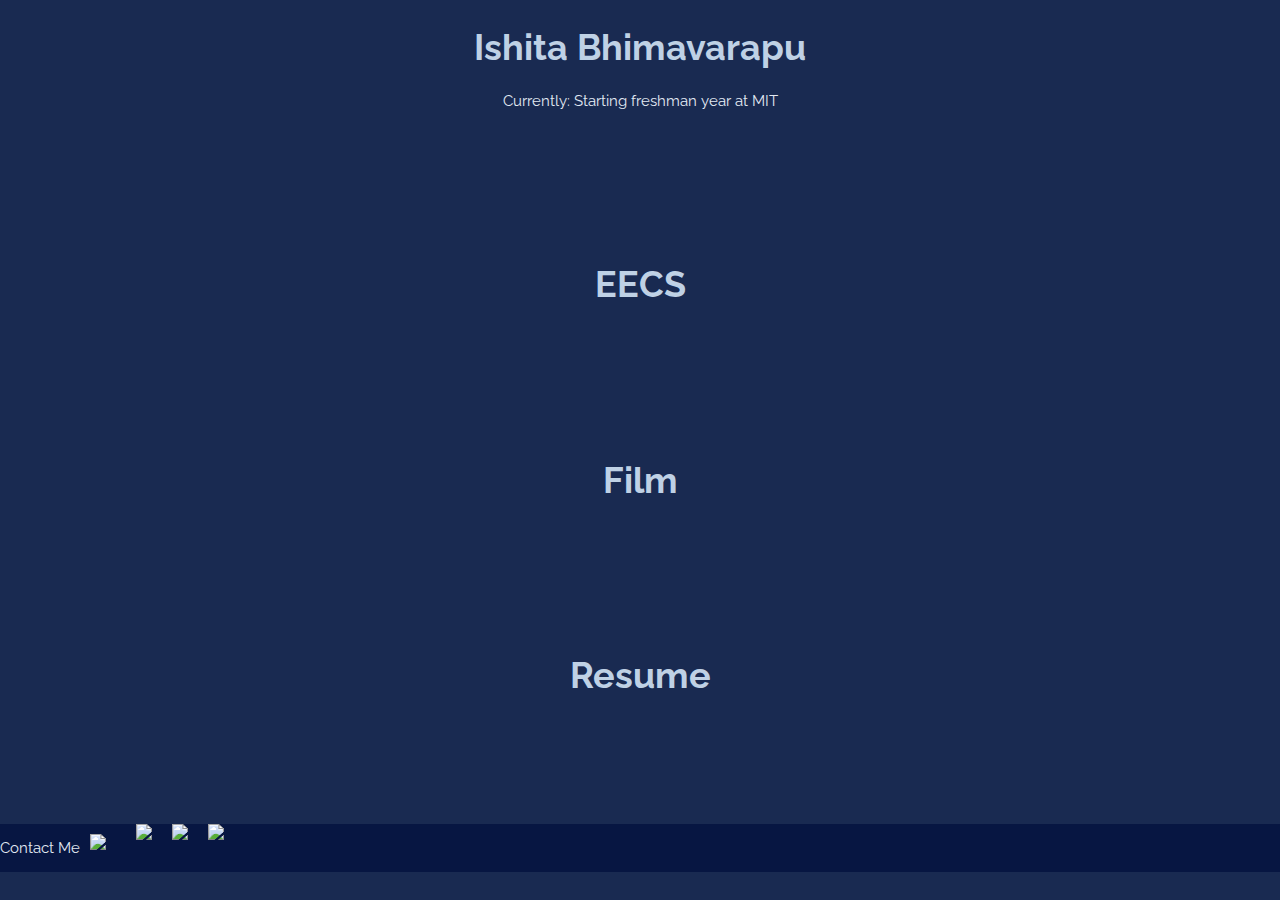
==== index.html @ 04b970ef "Initial commit" ====
<!DOCTYPE html>
<html>
    <head>
        <title>Ishita Bhimavarapu</title>
        <!--domain: ishitab.mit.edu-->
        <meta charset="UTF-8">
        <link rel="stylesheet" href="home.css">
        <meta name="viewport" content="width=device-width, initial-scale=1.0">
    </head>
    <body>
        <div class="main-container">
        <div class="container">
            <div class="title">
                <a href="about.html"><h1>Ishita Bhimavarapu</h1></a>
                <p class="current">Currently: Starting freshman year at MIT</p>
            </div>
        </div>
        <div class="container">
            <!-- eecs svg files-->
            <div class="title">
            <a href="eecs.html"><h1>EECS</h1></a>
            </div>
        </div>
        <div class="container">
            <!-- film svg files-->
            <div class="title">
            <a href="film.html"><h1>Film</h1></a>
            </div>
        </div>
        <div class="container">
            <!-- prof svg files-->
            <div class="title">
            <a href="professional.html"><h1>Resume</h1></a>
            </div>
        </div>
        </div>

        <footer>
            <ul>
                <p>Contact Me</p>
                <!--draw icons (simple) in illustrator-->
                <li><a href="mailto:ishitarb5@gmail.com">
                    <img src="assets/mail-icon.png" /> <!--insert handdrawn mail icon-->
                </a></li>
                <li></li><a href="https://github.com/ishitarb5">
                    <img src="assets/github-icon.png" />
                </a></li>
                <li></li><a href="https://www.linkedin.com/in/ishita-bhimavarapu-244674161">
                    <img src="assets/linkedin-icon.png" />
                </a></li>
                <li></li><a href="https://www.instagram.com/ishitarb5/">
                    <img src="assets/insta-icon.png" />
                </a></li>
            </ul>
        </footer>

        <script src="home.js"></script>
    </body>
</html>
---- home.css ----
@import url('https://fonts.googleapis.com/css2?family=Raleway&display=swap');

:root {
    --default-bg-color: #192A51;
    --header-txt-color: #BFD1E5;
    --main-txt-color:#E2E9F3;
    --shapes-primary: #E0D68A;
    --shapes-secondary: #B07156;
}

body {
    background-color: var(--default-bg-color);
    font-family: 'Raleway', sans-serif;
    margin: 0;
}

.main-container {
    display: flex;
    flex-direction: column;
}

.container {
    flex: 1;
}
.container a {
    text-decoration: none;
}
.container a:hover {
    text-decoration: underline;
    text-decoration-color: var(--header-txt-color);
}

.title {
    margin: 2% 0 10% 0;
}
.title h1 {
    font-size: 36px;
    text-align: center;
    color: var(--header-txt-color);
}

h4 {
    color: var(--header-txt-color);;
}

.current {
    text-align: center;
    color: var(--main-txt-color);
}

p {
    font-size: 15px;
    color: var(--main-txt-color);
}

.navbar {
    background-color: #071642;
}
.navbar ul {
    list-style-type: none;
    margin: 0;
    padding: 0;
    text-align: center;
    display: flex;
    flex-direction: row;
    width: 100%;
    overflow: hidden;
    top: 0;
}


.navbar-elements li {
    display: inline;
    flex: 1;
    padding: 1% 1%;
}
.navbar-elements a {
    color: var(--header-txt-color);
    text-decoration: none;
}
.navbar-elements a:hover {
    color: var(--shapes-primary);
}
.navbar-elements a:active {
    color: var(--shapes-secondary);
}


.about-container {
    margin: 5% 5%;;
}
.about-container h1 {
    font-size: 36px;
    color: var(--shapes-primary);
}
.about-container h4 {
    font-size: 30px;
}
.about-container p {
    font-size: 24px;
}

.about-name-image {
    display: flex;
    flex-direction: row;
    justify-content: space-between;
}
.about-name-image p {
    flex: 0 0 70%;
}
.profile-pic {
    flex: 0 0 30%;
}


footer {
    background-color: #071642;
    text-align: center;
}
footer ul {
    list-style-type: none;
    margin: 0;
    padding: 0;
    text-align: center;
    width: 100%;
    overflow: hidden;
    display: flex;
    flex-direction: row;
}
footer li {
    margin: 10px;
}
footer ul img {
    width: 30px;
}
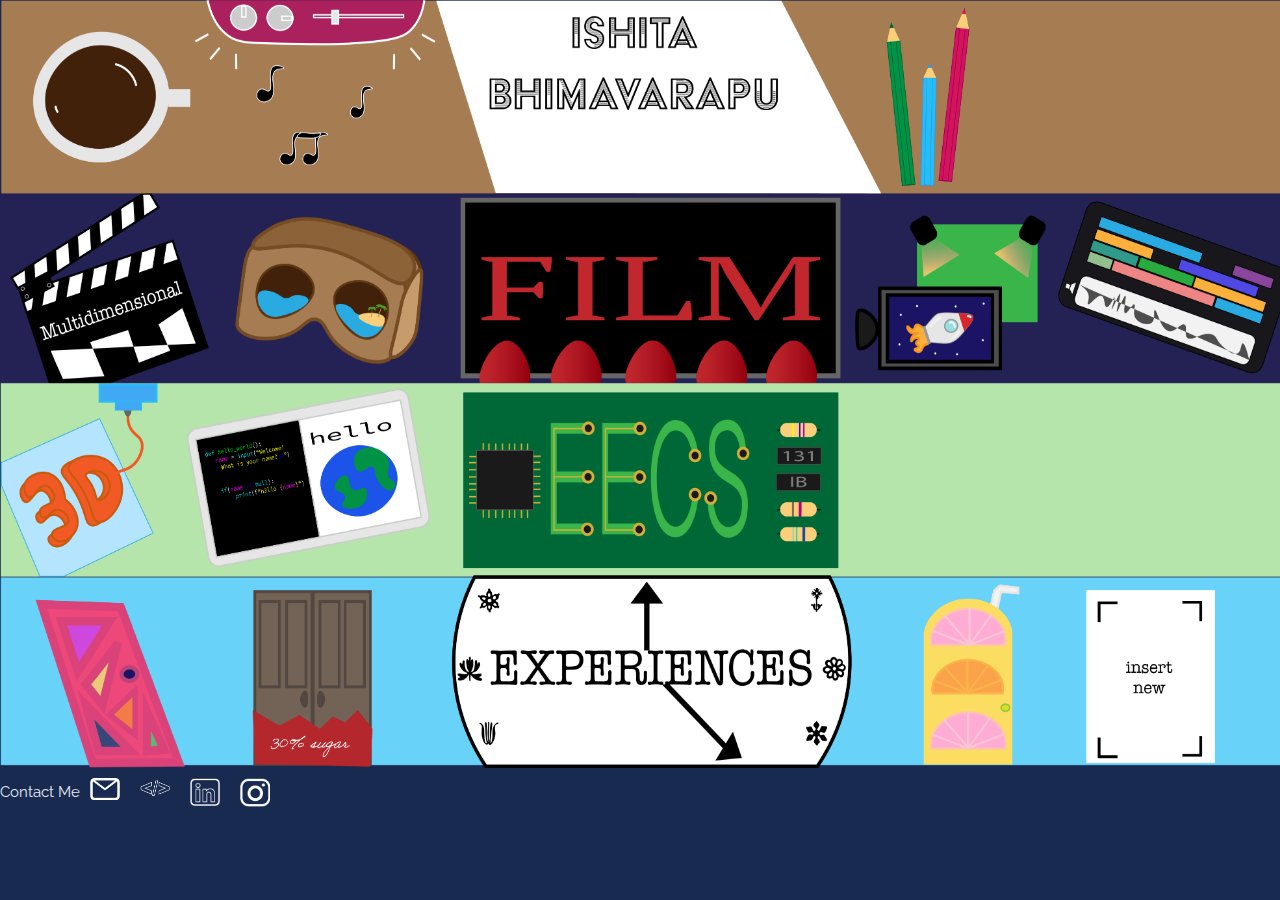
==== commit 54fa4ae1: "add illustrations + eecs outline" ====
--- a/index.html
+++ b/index.html
@@ -9,46 +9,42 @@
     </head>
     <body>
         <div class="main-container">
-        <div class="container">
-            <div class="title">
-                <a href="about.html"><h1>Ishita Bhimavarapu</h1></a>
-                <p class="current">Currently: Starting freshman year at MIT</p>
-            </div>
-        </div>
-        <div class="container">
-            <!-- eecs svg files-->
-            <div class="title">
-            <a href="eecs.html"><h1>EECS</h1></a>
-            </div>
-        </div>
-        <div class="container">
-            <!-- film svg files-->
-            <div class="title">
-            <a href="film.html"><h1>Film</h1></a>
-            </div>
-        </div>
-        <div class="container">
-            <!-- prof svg files-->
-            <div class="title">
-            <a href="professional.html"><h1>Resume</h1></a>
-            </div>
-        </div>
+            <a style="text-decoration: none;" href="about.html">
+                <div class="container">
+                    <!--<div class="title">
+                        <p class="current">Currently: <br>
+                            Starting freshman year at MIT
+                        </p>
+                    </div>-->
+                </div>
+            </a>
+
+            <a style="text-decoration: none;" href="film.html">
+                <div class="container"></div>
+            </a>
+
+            <a style="text-decoration: none;" href="eecs.html">
+                <div class="container"></div>
+            </a>
+
+            <a style="text-decoration: none;" href="professional.html">
+                <div class="container"></div>
+            </a>
         </div>
 
         <footer>
             <ul>
                 <p>Contact Me</p>
-                <!--draw icons (simple) in illustrator-->
                 <li><a href="mailto:ishitarb5@gmail.com">
-                    <img src="assets/mail-icon.png" /> <!--insert handdrawn mail icon-->
+                    <img src="assets/mail-icon.png" />
                 </a></li>
-                <li></li><a href="https://github.com/ishitarb5">
-                    <img src="assets/github-icon.png" />
+                <li><a href="https://github.com/ishitarb5">
+                    <img src="assets/git-icon.png" />
                 </a></li>
-                <li></li><a href="https://www.linkedin.com/in/ishita-bhimavarapu-244674161">
+                <li><a href="https://www.linkedin.com/in/ishita-bhimavarapu-244674161">
                     <img src="assets/linkedin-icon.png" />
                 </a></li>
-                <li></li><a href="https://www.instagram.com/ishitarb5/">
+                <li><a href="https://www.instagram.com/ishitarb5/">
                     <img src="assets/insta-icon.png" />
                 </a></li>
             </ul>
--- a/home.css
+++ b/home.css
@@ -17,10 +17,14 @@
 .main-container {
     display: flex;
     flex-direction: column;
+    height: 768px;
+    background-image: url('assets/PersonalHomepage.png');
+    background-size: 108% 100%;
 }
 
 .container {
     flex: 1;
+    height: 192px;
 }
 .container a {
     text-decoration: none;
@@ -28,6 +32,10 @@
 .container a:hover {
     text-decoration: underline;
     text-decoration-color: var(--header-txt-color);
+}
+
+h1 {
+    color: var(--header-txt-color);
 }
 
 .title {
@@ -39,13 +47,16 @@
     color: var(--header-txt-color);
 }
 
+
 h4 {
     color: var(--header-txt-color);;
 }
 
 .current {
     text-align: center;
-    color: var(--main-txt-color);
+    font-size: 24px;
+    color: black;
+    margin-left: 3%;
 }
 
 p {
@@ -108,7 +119,6 @@
 .about-name-image p {
     flex: 0 0 70%;
 }
-.profile-pic {
     flex: 0 0 30%;
 }
 
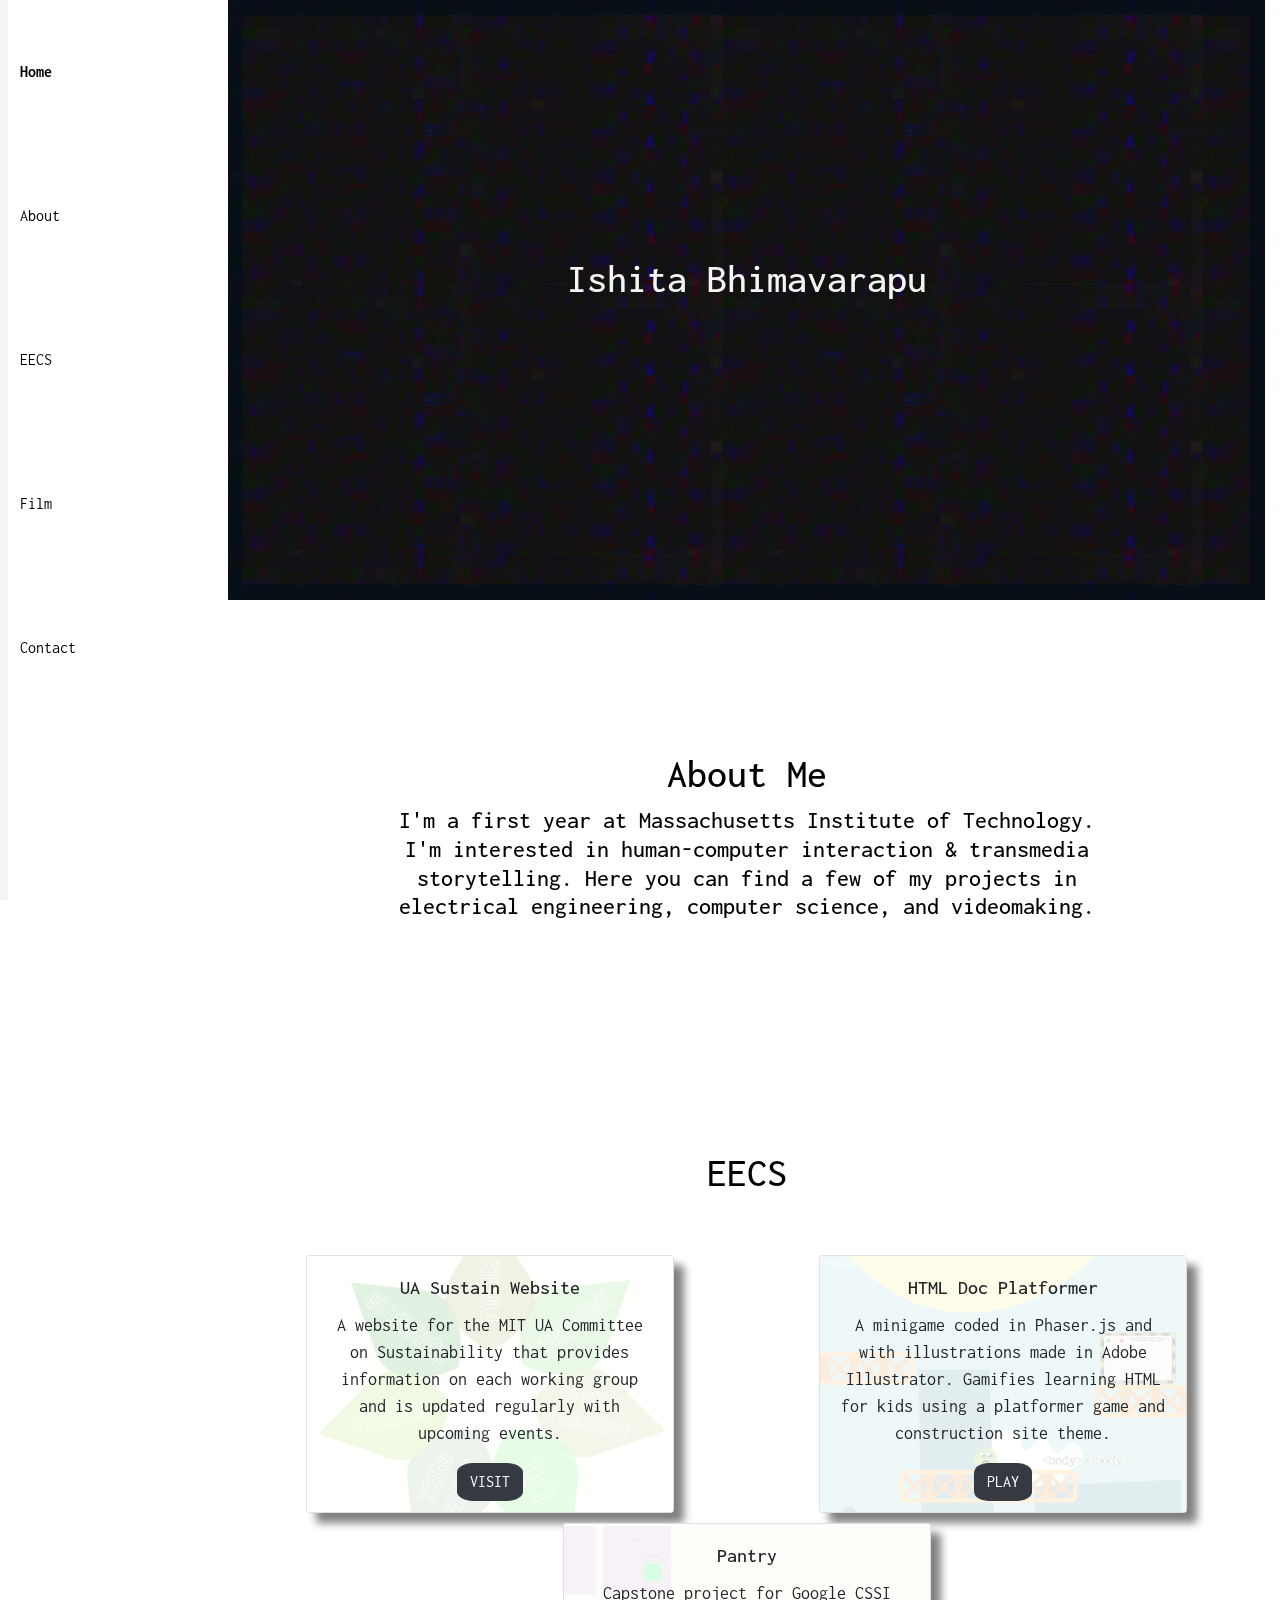
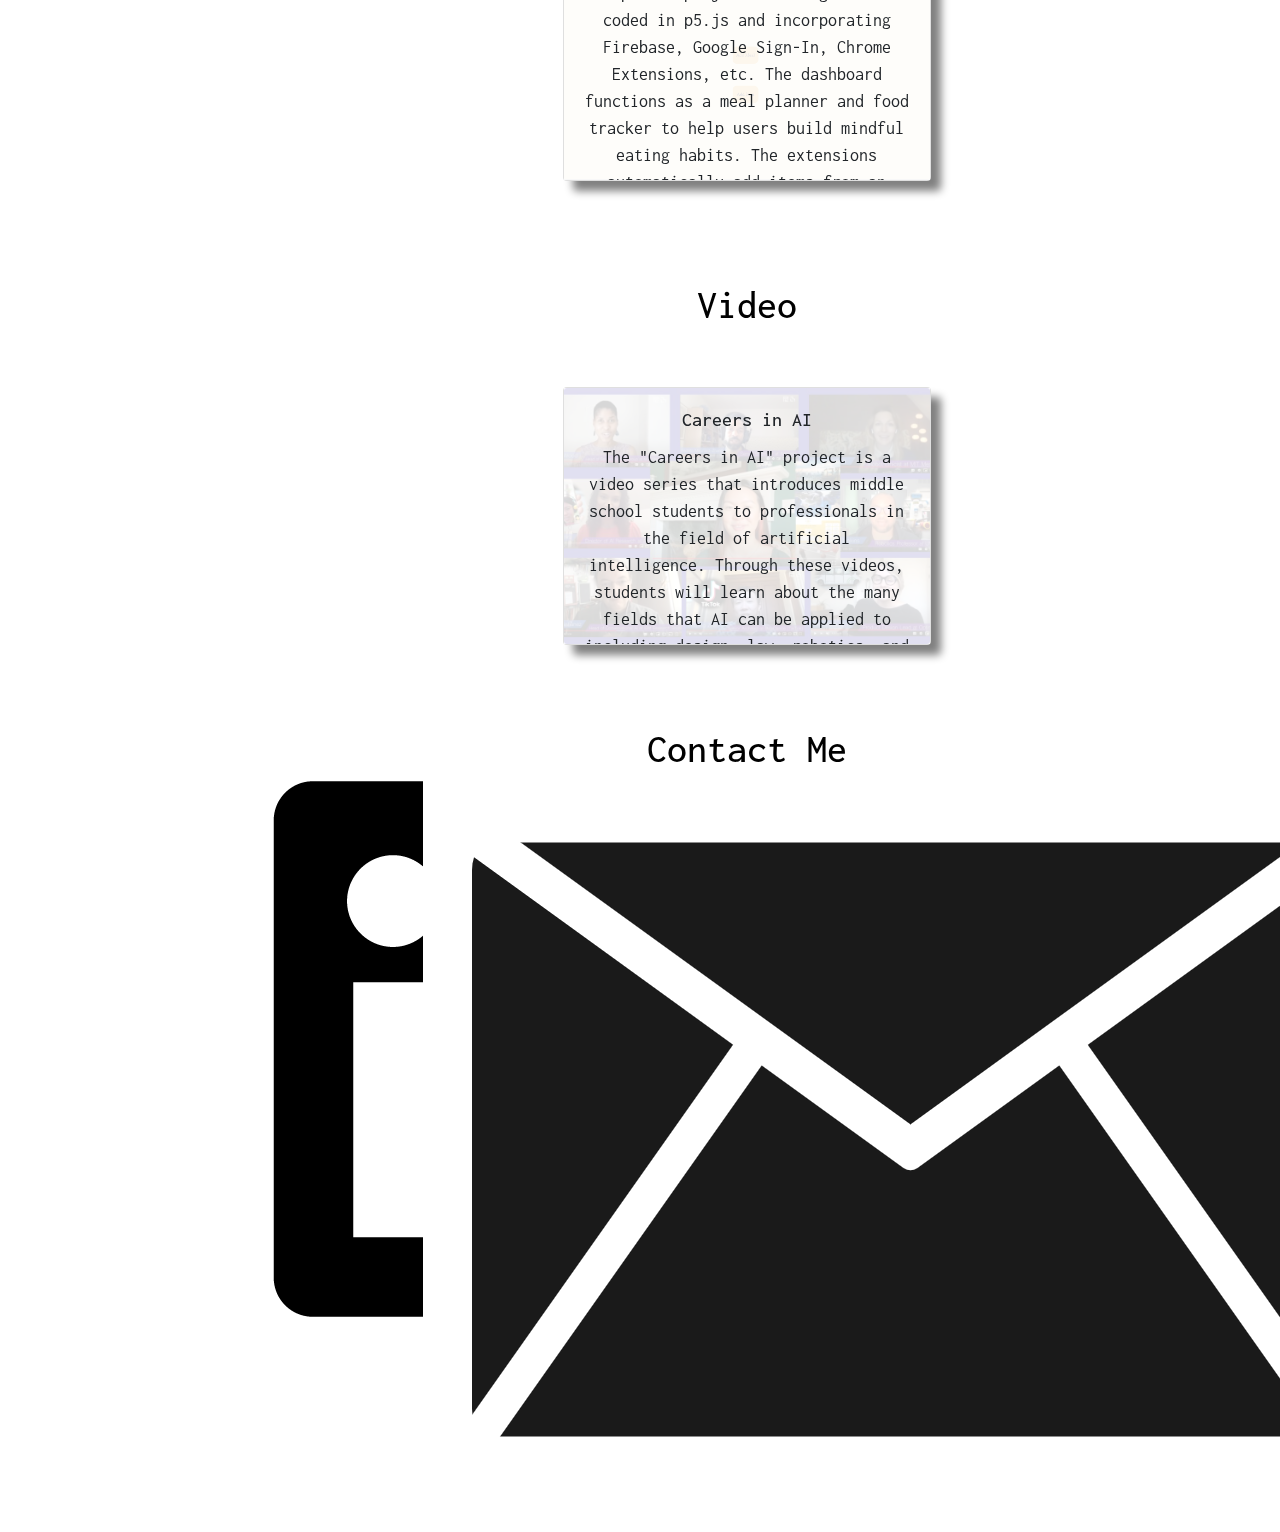
==== commit 832ff5e4: "Add all new files" ====
--- a/index.html
+++ b/index.html
@@ -1,55 +1,185 @@
-<!DOCTYPE html>
-<html>
-    <head>
-        <title>Ishita Bhimavarapu</title>
-        <!--domain: ishitab.mit.edu-->
-        <meta charset="UTF-8">
-        <link rel="stylesheet" href="home.css">
-        <meta name="viewport" content="width=device-width, initial-scale=1.0">
-    </head>
-    <body>
-        <div class="main-container">
-            <a style="text-decoration: none;" href="about.html">
-                <div class="container">
-                    <!--<div class="title">
-                        <p class="current">Currently: <br>
-                            Starting freshman year at MIT
-                        </p>
-                    </div>-->
-                </div>
-            </a>
-
-            <a style="text-decoration: none;" href="film.html">
-                <div class="container"></div>
-            </a>
-
-            <a style="text-decoration: none;" href="eecs.html">
-                <div class="container"></div>
-            </a>
-
-            <a style="text-decoration: none;" href="professional.html">
-                <div class="container"></div>
-            </a>
-        </div>
-
-        <footer>
-            <ul>
-                <p>Contact Me</p>
-                <li><a href="mailto:ishitarb5@gmail.com">
-                    <img src="assets/mail-icon.png" />
-                </a></li>
-                <li><a href="https://github.com/ishitarb5">
-                    <img src="assets/git-icon.png" />
-                </a></li>
-                <li><a href="https://www.linkedin.com/in/ishita-bhimavarapu-244674161">
-                    <img src="assets/linkedin-icon.png" />
-                </a></li>
-                <li><a href="https://www.instagram.com/ishitarb5/">
-                    <img src="assets/insta-icon.png" />
-                </a></li>
-            </ul>
-        </footer>
-
-        <script src="home.js"></script>
-    </body>
+<!DOCTYPE html>
+<html>
+    <head>
+        <link rel="stylesheet" href="https://stackpath.bootstrapcdn.com/bootstrap/4.3.1/css/bootstrap.min.css" integrity="sha384-ggOyR0iXCbMQv3Xipma34MD+dH/1fQ784/j6cY/iJTQUOhcWr7x9JvoRxT2MZw1T" crossorigin="anonymous">
+        <script src="https://code.jquery.com/jquery-3.3.1.slim.min.js" integrity="sha384-q8i/X+965DzO0rT7abK41JStQIAqVgRVzpbzo5smXKp4YfRvH+8abtTE1Pi6jizo" crossorigin="anonymous"></script>
+        <script src="https://cdnjs.cloudflare.com/ajax/libs/popper.js/1.14.7/umd/popper.min.js" integrity="sha384-UO2eT0CpHqdSJQ6hJty5KVphtPhzWj9WO1clHTMGa3JDZwrnQq4sF86dIHNDz0W1" crossorigin="anonymous"></script>
+        <script src="https://stackpath.bootstrapcdn.com/bootstrap/4.3.1/js/bootstrap.min.js" integrity="sha384-JjSmVgyd0p3pXB1rRibZUAYoIIy6OrQ6VrjIEaFf/nJGzIxFDsf4x0xIM+B07jRM" crossorigin="anonymous"></script>
+        <meta name="viewport" content="width=device-width, initial-scale=1, shrink-to-fit=no">
+        
+        <title> Ishita Bhimavarapu - Personal Website </title>
+        <script src="script.js"></script>
+        <link rel="stylesheet"  href="style.css">
+    </head>
+
+    <body>
+
+        <div class="container-fluid main-container">
+            <div class="row">
+
+                <!-- Nav Bar -->
+                <div class="col-sm-2">
+                    <div class="row">
+                        <!-- <div class="col-sm-2"> -->
+                            <div class="progress-container">
+                                <div class="progress-bar" id="myBar"></div>
+                            </div>
+                        <!-- </div> -->
+
+                        <!-- <div class="col-sm-10"> -->
+                            <div class="vertical-menu">
+                                <a href="#top" class="active">Home</a>
+                                <a href="#about">About</a>
+                                <a href="#eecs">EECS</a>
+                                <a href="#film">Film</a>
+                                <a href="#contact">Contact</a>
+                            </div>
+                        <!-- </div> -->
+                    </div>
+                </div>
+                
+                <!-- Main Section -->
+                <div class="col-sm-10">
+
+                    <!-- Home -->
+                    <div id="home" class="container-fluid">
+                        <div class="home-text">
+                            <h1>Ishita Bhimavarapu</h1>
+                            <!-- <h4>First Year @ MIT</h4> -->
+                        </div>
+                    </div>
+
+                    <!-- About Section  -->
+                    <div id ="about" class="container-fluid">
+                        <div class="about-text">
+                            <h1>About Me</h1>
+                            <h4>I'm a first year at Massachusetts Institute of Technology. I'm interested in human-computer interaction & transmedia storytelling. Here you can find a few of my projects in electrical engineering, computer science, and videomaking.</h4>
+                        </div>
+                    </div>
+
+                    <!-- EECS Projects -->
+                    <div id ="eecs" class="container-fluid">
+                        <div class="header-text">
+                            <h1>EECS</h1>
+                            <h5></h5>
+                        </div>
+
+                        <div class="row justify-content-center">
+
+                            <div class="col-sm">
+                                <div class="card">
+                                    <img src="assets/sustain-sc.png" class="card-img" alt="...">
+                                    <div onmouseout="this.scrollTo({ top: 0, left: 0, behavior: 'smooth' });" class="card-img-overlay">
+                                      <h5 class="card-title">UA Sustain Website</h5>
+                                      <p class="card-text">A website for the MIT UA Committee on Sustainability that provides information on each working group and is updated regularly with upcoming events.</p>
+                                      <a href="http://ua-sustain.mit.edu/" class="btn btn-dark">VISIT</a>
+                                    </div>
+                                  </div>
+                            </div>
+
+                            <div class="col-sm">
+                                <div class="card">
+                                    <img src="assets/platformer.png" class="card-img" alt="...">
+                                    <div onmouseout="this.scrollTo({ top: 0, left: 0, behavior: 'smooth' });" class="card-img-overlay">
+                                      <h5 class="card-title">HTML Doc Platformer</h5>
+                                      <p class="card-text">A minigame coded in Phaser.js and with illustrations made in Adobe Illustrator. Gamifies learning HTML for kids using a platformer game and construction site theme.</p>
+                                      <a href="https://platformer--ishitarb5.repl.co/" class="btn btn-dark">PLAY</a>
+                                    </div>
+                                  </div>
+                            </div>
+
+                            <div class="col-sm">
+                                <div class="card">
+                                    <img src="assets/pantry.png" class="card-img" alt="...">
+                                    <div onmouseout="this.scrollTo({ top: 0, left: 0, behavior: 'smooth' });" class="card-img-overlay">
+                                      <h5 class="card-title">Pantry</h5>
+                                      <p class="card-text">Capstone project for Google CSSI coded in p5.js and incorporating Firebase, Google Sign-In, Chrome Extensions, etc. The dashboard functions as a meal planner and food tracker to help users build mindful eating habits. The extensions automatically add items from an online shopping cart to your "Pantry."</p>
+                                      <a href="https://github.com/Jasli106/CSSI-Final-Project" class="btn btn-dark">CODE</a>
+                                    </div>
+                                  </div>
+                            </div>
+
+                        </div>
+                    </div>
+
+
+                    <!-- Film Projects  -->
+                    <div id ="film" class="container-fluid">
+
+                        <div class="header-text">
+                            <h1>Video</h1>
+                            <h5></h5>
+                        </div>
+
+                        <div class="row">
+                            <div class="col-sm">
+                                <div class="card">
+                                    <img src="assets/careers-banner.jpg" class="card-img" alt="...">
+                                    <div onmouseout="this.scrollTo({ top: 0, left: 0, behavior: 'smooth' });" class="card-img-overlay">
+                                      <h5 class="card-title">Careers in AI</h5>
+                                      <p class="card-text">The "Careers in AI" project is a video series that introduces middle school students to professionals in the field of artificial intelligence. Through these videos, students will learn about the many fields that AI can be applied to including design, law, robotics, and entertainment.</p>
+                                      <a href="https://www.youtube.com/playlist?list=PLE5Y5NduCHO4HxOQCs5CZUuBCd_4vJ9lR" class="btn btn-dark">Watch</a>
+                                      <a href="https://www.media.mit.edu/posts/introducing-the-careers-in-ai-video-series-for-middle-school-students/" class="btn btn-dark">Read More</a>
+                                    </div>
+                                  </div>
+                            </div>
+                            <!-- <div class="col-sm">
+                                <div class="card">
+                                    <img onmouseout="this.scrollTo({ top: 0, left: 0, behavior: 'smooth' });" src="..." class="card-img" alt="...">
+                                    <div class="card-img-overlay">
+                                      <h5 class="card-title">Card title</h5>
+                                      <p class="card-text">Some quick example text to build on the card title and make up the bulk of the card's content.</p>
+                                      <a href="#" class="btn btn-dark">Go somewhere</a>
+                                    </div>
+                                  </div>
+                            </div>
+                            <div class="col-sm">
+                                <div class="card">
+                                    <img src="..." class="card-img" alt="...">
+                                    <div onmouseout="this.scrollTo({ top: 0, left: 0, behavior: 'smooth' });" class="card-img-overlay">
+                                      <h5 class="card-title">Card title</h5>
+                                      <p class="card-text">Some quick example text to build on the card title and make up the bulk of the card's content.</p>
+                                      <a href="#" class="btn btn-dark">Go somewhere</a>
+                                    </div>
+                                  </div>
+                            </div> -->
+                        </div>
+                    </div>
+
+                    <!-- Contact Section  -->
+                    <div id ="contact" class="container-fluid">
+                        <div class="contact-text">
+                            <h1>Contact Me</h1>              
+
+                            <div class="row">
+                                <div class="col-sm-3"></div>
+                                <!-- LinkedIn -->
+                                <div class="col-sm-2 d-flex justify-content-center">
+                                    <a href="https://www.linkedin.com/in/ishita-bhimavarapu-244674161">
+                                        <img style="filter:brightness(0%);" class="icon" src="assets/linkedin.png"/>
+                                    </a>
+                                </div>
+                                <!-- Github -->
+                                <div class="col-sm-2 d-flex justify-content-center">
+                                    <a href="https://github.com/ishitarb5">
+                                        <img class="icon" src="assets/git-black.png"/>
+                                    </a>
+                                </div>
+                                <!-- Email -->
+                                <div class="col-sm-2 d-flex justify-content-center">
+                                    <a href="mailto:ishitarb5@gmail.com">
+                                        <img class="icon" src="assets/mail.png"/>
+                                    </a>
+                                </div>
+                                <div class="col-sm-3"></div>
+                            </div>
+                        </div>
+
+                    </div>
+                </div>
+
+            </div>
+        </div>
+
+    </body>
 </html>--- a/style.css
+++ b/style.css
@@ -0,0 +1,221 @@
+@import url('https://fonts.googleapis.com/css2?family=Inconsolata:wght@300;400&display=swap');
+
+body {
+    background-color: white;
+}
+
+.main-container {
+    font-family: 'Inconsolata', monospace;
+}
+
+/* Navigation Bar Styling */
+
+.vertical-menu {
+    left: 8px;
+    width: 10%; 
+    position: fixed;
+}
+
+.vertical-menu a {
+    /* background-color: #eee;  */
+    color: black; 
+    display: block; 
+    padding: 60px 12px;
+    text-decoration: none;
+}
+
+/* Responsive Navbar */
+@media screen and (max-width: 575px) {
+    .vertical-menu {
+      position: relative;
+      align-items: center;
+      left: 45%;
+    }
+    .vertical-menu a {
+        padding: 0px;
+    }
+}
+  
+.vertical-menu a:hover {
+    text-decoration: underline;
+    color: black;
+    /* background-color: #ccc; */
+}
+  
+.vertical-menu a.active {
+    font-weight: bold;
+}
+
+.progress-container {
+    /* width: 100%;
+    height: 8px; */
+    width: 8px;
+    height: 100%;
+    position: fixed;
+    background: whitesmoke;
+}
+
+.progress-bar {
+    /* background-color: black; */
+    background-image: url('assets/black-glitter.jpg');
+    width: 8px;
+    /* height: 100%; */
+}
+
+/* Home Section Styling- insert vlog video in background */
+#home {
+    height: 600px;
+    width: 100%;
+    background-image: url('assets/tv-noise.gif');
+    border: 15px solid #040f17bd;
+    text-align: center;
+}
+
+.home-text {
+    color: whitesmoke;
+    left: 50%;
+    padding-top: 240px;
+    font-family: 'Inconsolata', monospace;
+}
+
+/* About Styling */
+
+#about {
+    width: 100%;
+    text-align: center;
+}
+
+.about-text {
+    color: black;
+    padding: 150px;
+    font-family: 'Inconsolata', monospace;
+}
+
+/* Cards Styling */
+
+.card {
+   box-shadow: 10px 10px 8px grey;
+   width: 23rem;
+   display: inline-block;
+   margin-bottom: 10px;
+}
+
+.card-img-overlay {
+    overflow: hidden;
+    font-size: 18px;
+    background-color: #ffffffd7;
+    animation-name: hide;
+    animation-duration: 0.5s;
+    animation-fill-mode: forwards;
+}
+
+.card-img-overlay:hover {
+    overflow: scroll;
+    animation-name: reveals;
+    animation-duration: 0.5s;
+    animation-fill-mode: forwards;
+}
+
+@keyframes reveals {
+    from {
+        height: 50px;
+    }
+    to {
+        height: 20vw;
+    }
+}
+
+@keyframes hide {
+    from {
+        height: 20vw;
+    }
+    to {
+        height: 50px;
+    }
+}
+
+.card-img {
+    width: 100%;
+    height: 20vw;
+    object-fit: cover;
+}
+
+.btn-dark {
+    border-radius: 25%;
+}
+
+/* EECS Styling */
+
+#eecs {
+    /* height: 500px; */
+    text-align: center;
+    padding: 20px;
+}
+
+.header-text {
+    color: black;
+    padding: 50px;
+    font-family: 'Inconsolata', monospace;
+}
+
+/* Film Styling */
+
+#film {
+    /* height: 500px; */
+    text-align: center;
+    padding: 20px;
+}
+
+/* Contact Styling */
+
+#contact {
+    height: 200px;
+    width: 100%;
+    text-align: center;
+}
+
+.contact-text {
+    color: black;
+    padding: 50px;
+    font-family: 'Inconsolata', monospace;
+}
+
+.icon {
+    display: block;
+    animation-name: zoom-out;
+    animation-duration: 0.5s;
+    animation-fill-mode: forwards; 
+}
+
+.icon:hover {
+    animation-name: zoom-in;
+    animation-duration: 0.5s;
+    animation-fill-mode: forwards;
+}
+
+/* The animation code */
+@keyframes zoom-in {
+    from {
+        width: 64px;
+        height: 57px;
+        margin: 10px;
+    }
+    to {
+        width: 74px;
+        height: 67px;
+        margin: 0px;
+    }
+}
+
+@keyframes zoom-out {
+    from {
+        width: 74px;
+        height: 67px;
+        margin: 0px;   
+    }
+    to {
+        width: 64px;
+        height: 57px;
+        margin: 10px;
+    }
+}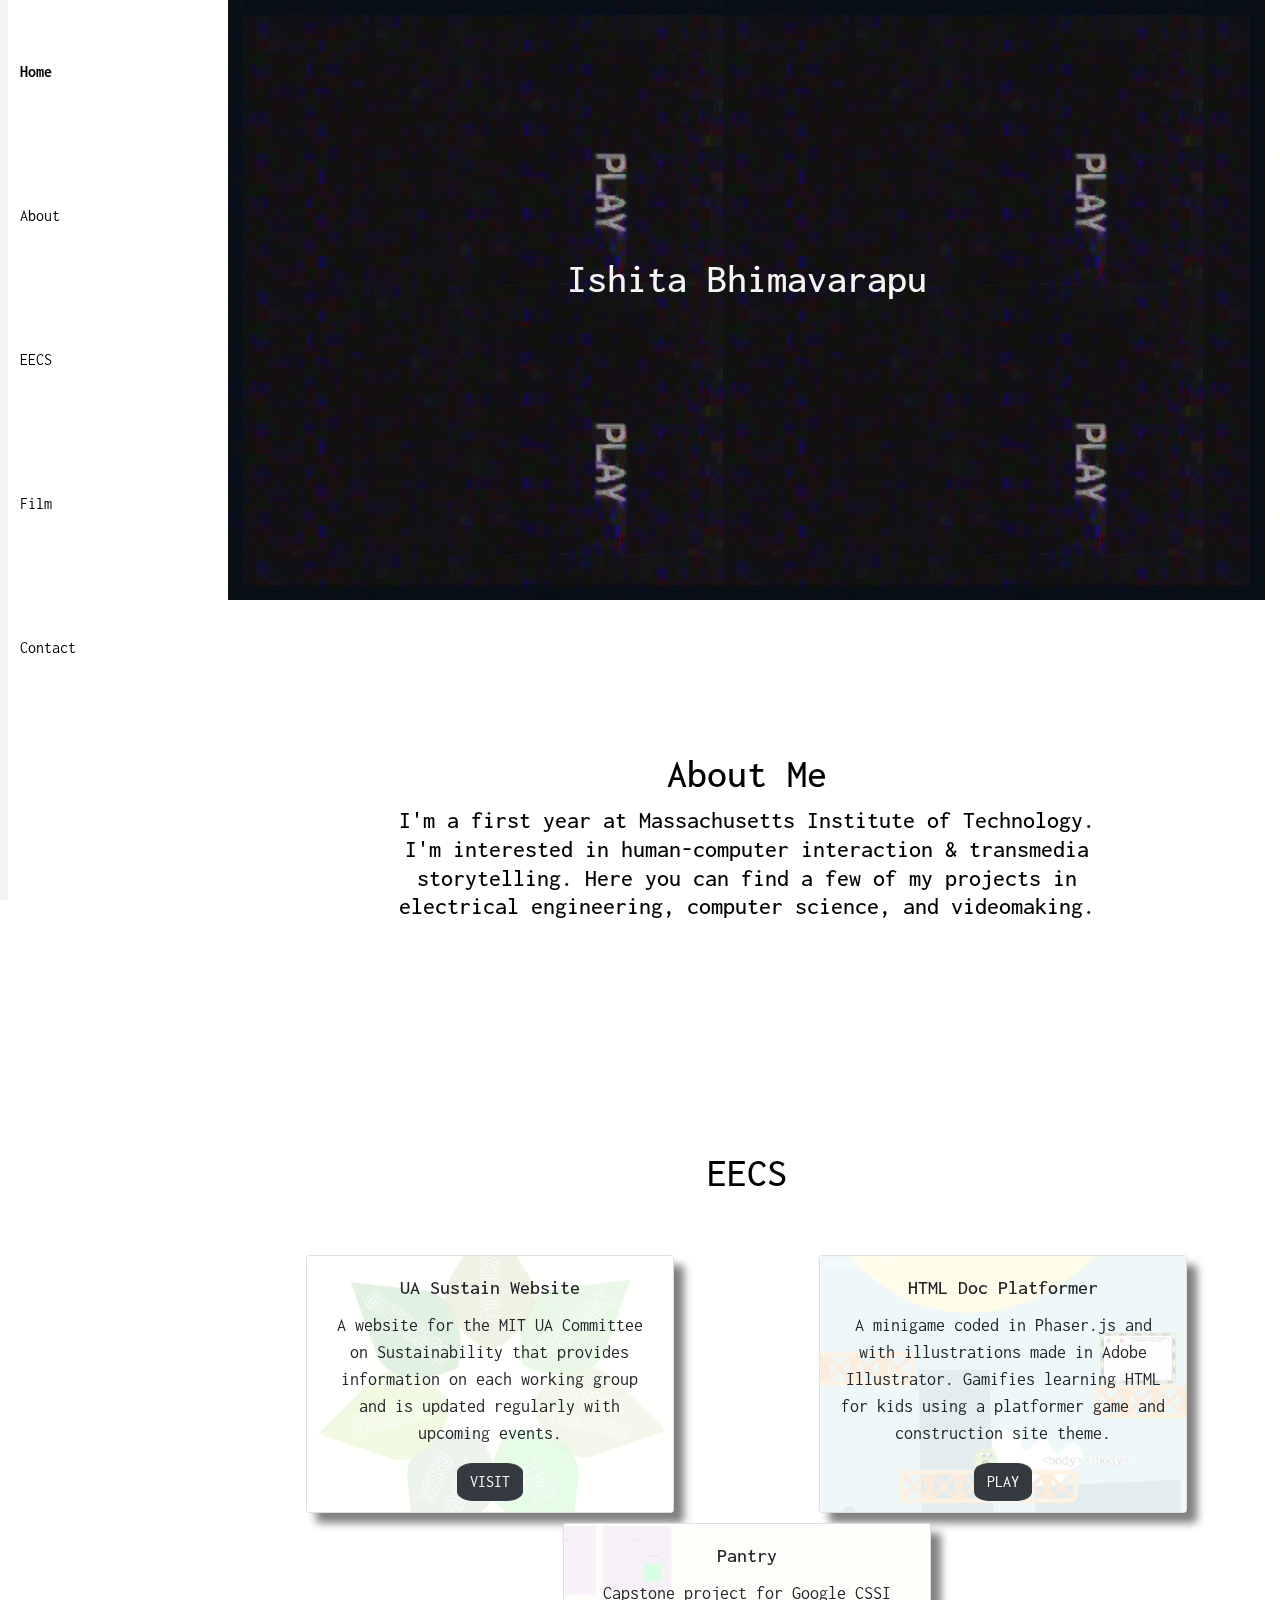
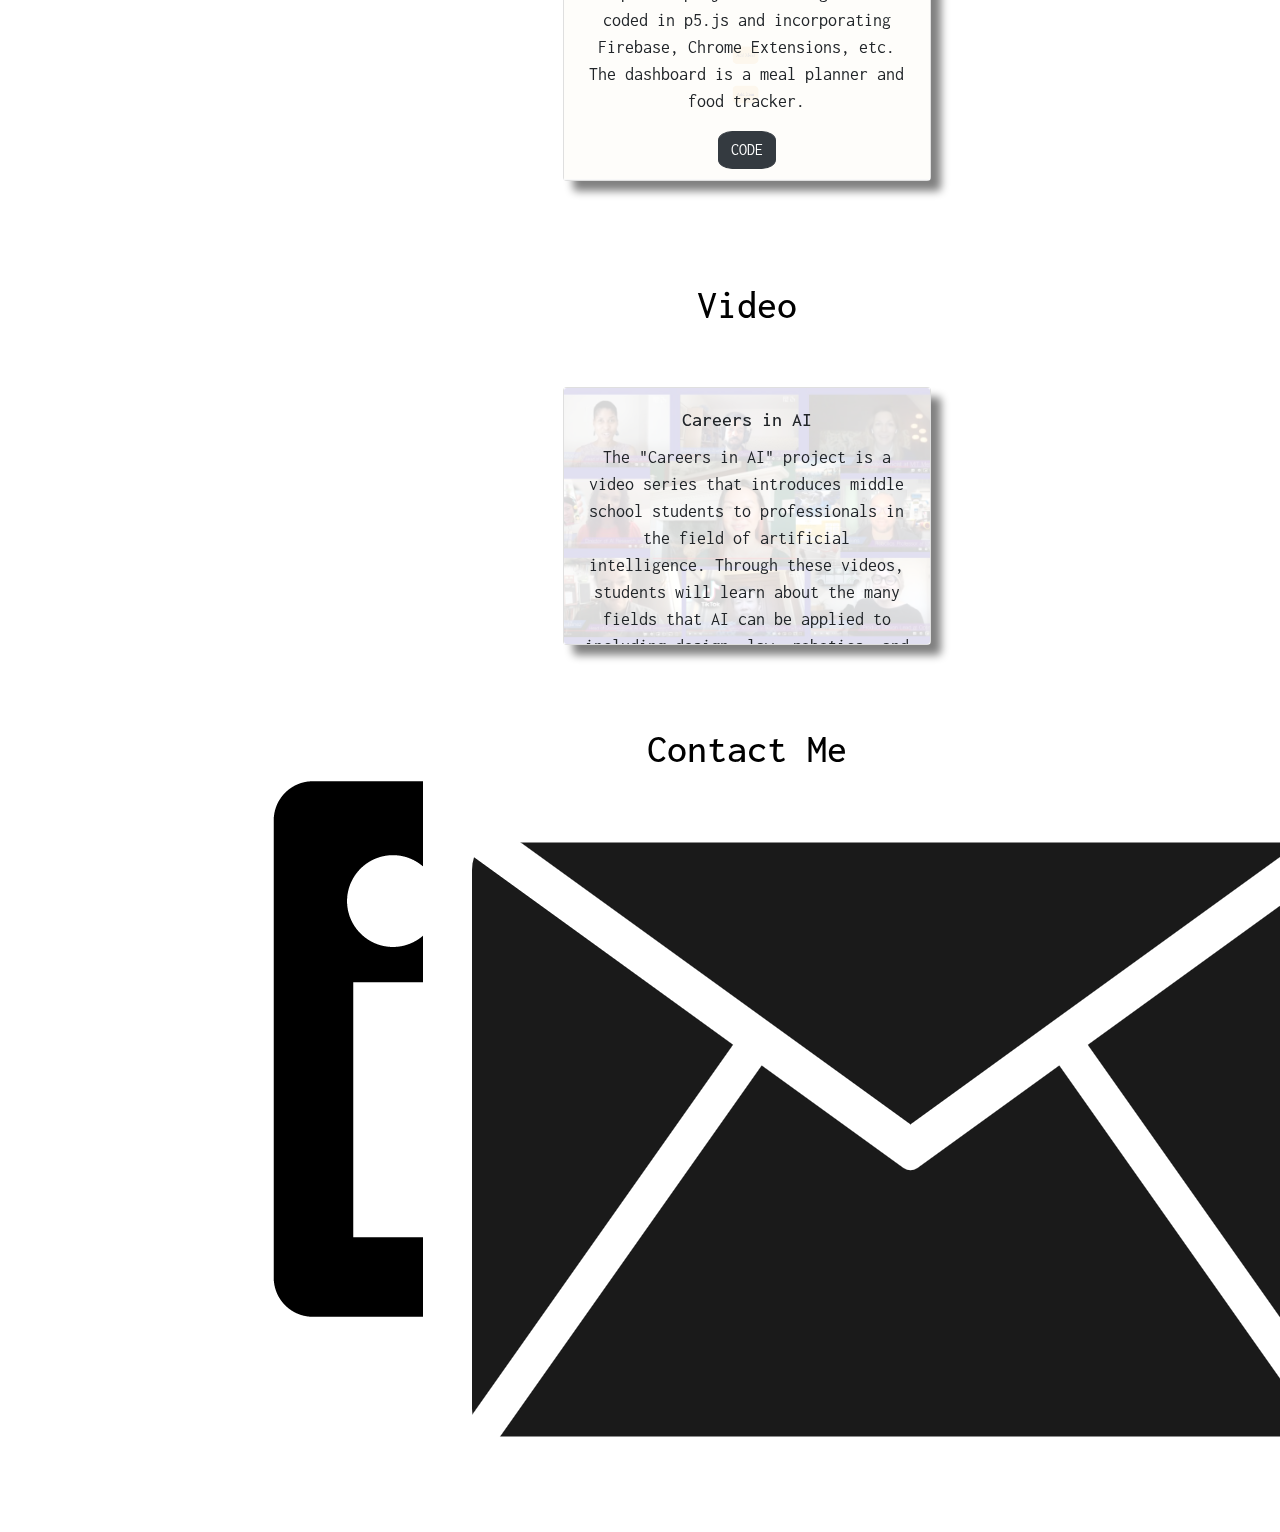
==== commit 2339d18c: "Update pantry description" ====
--- a/index.html
+++ b/index.html
@@ -93,7 +93,7 @@
                                     <img src="assets/pantry.png" class="card-img" alt="...">
                                     <div onmouseout="this.scrollTo({ top: 0, left: 0, behavior: 'smooth' });" class="card-img-overlay">
                                       <h5 class="card-title">Pantry</h5>
-                                      <p class="card-text">Capstone project for Google CSSI coded in p5.js and incorporating Firebase, Google Sign-In, Chrome Extensions, etc. The dashboard functions as a meal planner and food tracker to help users build mindful eating habits. The extensions automatically add items from an online shopping cart to your "Pantry."</p>
+                                      <p class="card-text">Capstone project for Google CSSI coded in p5.js and incorporating Firebase, Chrome Extensions, etc. The dashboard is a meal planner and food tracker.</p> <!-- The extensions automatically add items from an online shopping cart to your "Pantry."-->
                                       <a href="https://github.com/Jasli106/CSSI-Final-Project" class="btn btn-dark">CODE</a>
                                     </div>
                                   </div>
@@ -182,4 +182,4 @@
         </div>
 
     </body>
-</html>+</html>
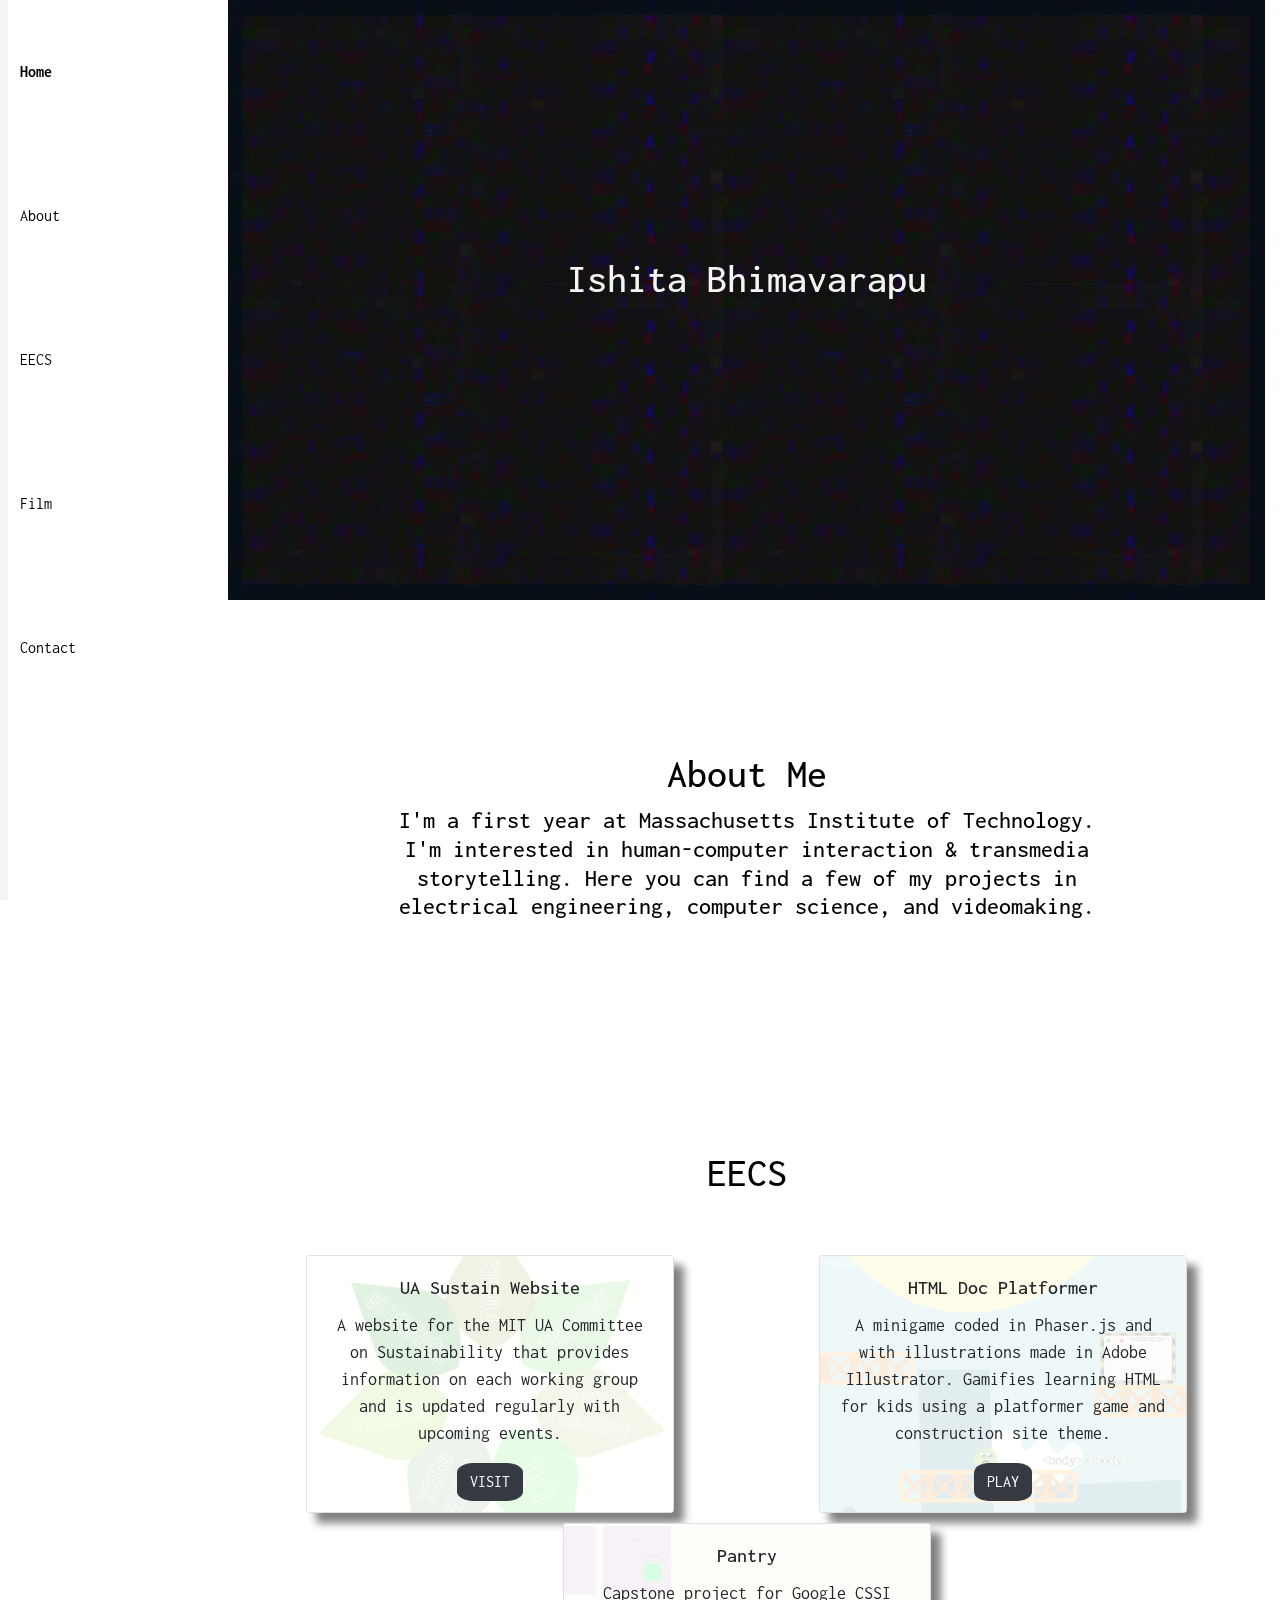
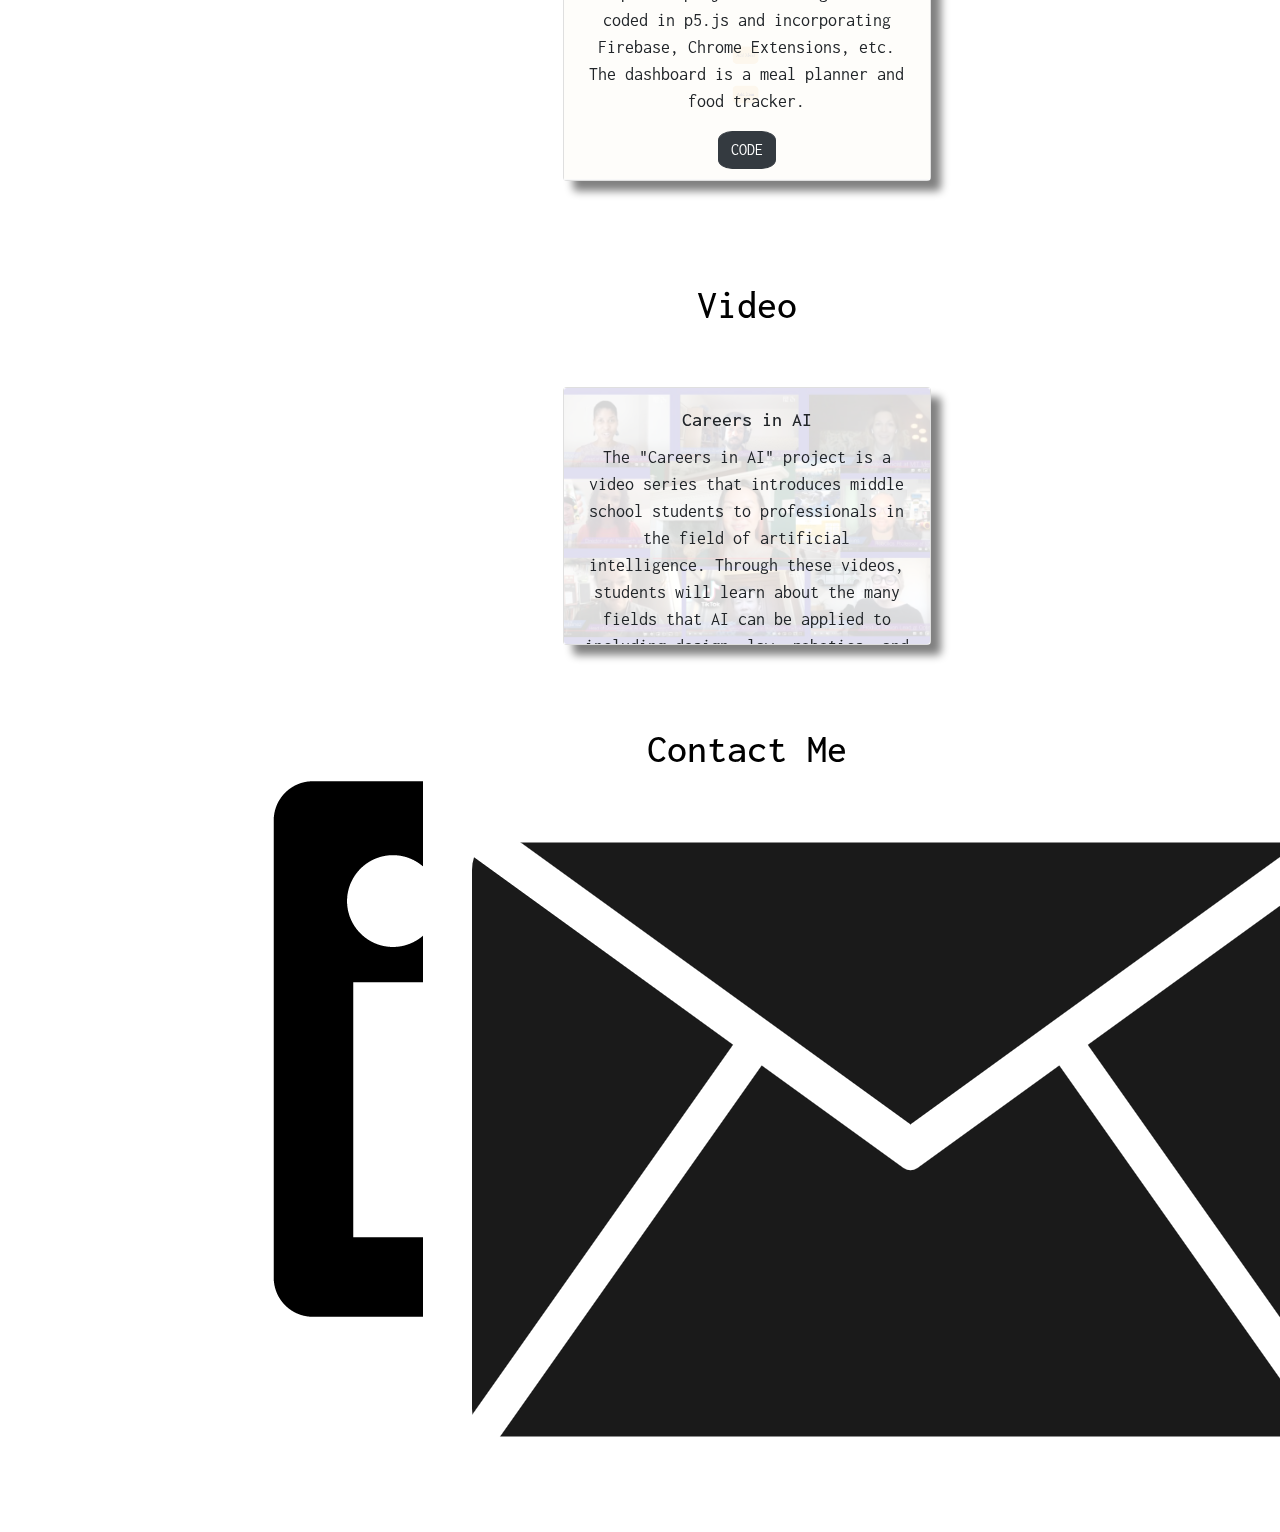
==== commit 731947b7: "change onmouseout to onmouseleave" ====
--- a/index.html
+++ b/index.html
@@ -69,7 +69,7 @@
                             <div class="col-sm">
                                 <div class="card">
                                     <img src="assets/sustain-sc.png" class="card-img" alt="...">
-                                    <div onmouseout="this.scrollTo({ top: 0, left: 0, behavior: 'smooth' });" class="card-img-overlay">
+                                    <div onmouseleave="this.scrollTo({ top: 0, left: 0, behavior: 'smooth' });" class="card-img-overlay">
                                       <h5 class="card-title">UA Sustain Website</h5>
                                       <p class="card-text">A website for the MIT UA Committee on Sustainability that provides information on each working group and is updated regularly with upcoming events.</p>
                                       <a href="http://ua-sustain.mit.edu/" class="btn btn-dark">VISIT</a>
@@ -80,7 +80,7 @@
                             <div class="col-sm">
                                 <div class="card">
                                     <img src="assets/platformer.png" class="card-img" alt="...">
-                                    <div onmouseout="this.scrollTo({ top: 0, left: 0, behavior: 'smooth' });" class="card-img-overlay">
+                                    <div onmouseleave="this.scrollTo({ top: 0, left: 0, behavior: 'smooth' });" class="card-img-overlay">
                                       <h5 class="card-title">HTML Doc Platformer</h5>
                                       <p class="card-text">A minigame coded in Phaser.js and with illustrations made in Adobe Illustrator. Gamifies learning HTML for kids using a platformer game and construction site theme.</p>
                                       <a href="https://platformer--ishitarb5.repl.co/" class="btn btn-dark">PLAY</a>
@@ -91,7 +91,7 @@
                             <div class="col-sm">
                                 <div class="card">
                                     <img src="assets/pantry.png" class="card-img" alt="...">
-                                    <div onmouseout="this.scrollTo({ top: 0, left: 0, behavior: 'smooth' });" class="card-img-overlay">
+                                    <div onmouseleave="this.scrollTo({ top: 0, left: 0, behavior: 'smooth' });" class="card-img-overlay">
                                       <h5 class="card-title">Pantry</h5>
                                       <p class="card-text">Capstone project for Google CSSI coded in p5.js and incorporating Firebase, Chrome Extensions, etc. The dashboard is a meal planner and food tracker.</p> <!-- The extensions automatically add items from an online shopping cart to your "Pantry."-->
                                       <a href="https://github.com/Jasli106/CSSI-Final-Project" class="btn btn-dark">CODE</a>
@@ -115,7 +115,7 @@
                             <div class="col-sm">
                                 <div class="card">
                                     <img src="assets/careers-banner.jpg" class="card-img" alt="...">
-                                    <div onmouseout="this.scrollTo({ top: 0, left: 0, behavior: 'smooth' });" class="card-img-overlay">
+                                    <div onmouseleave="this.scrollTo({ top: 0, left: 0, behavior: 'smooth' });" class="card-img-overlay">
                                       <h5 class="card-title">Careers in AI</h5>
                                       <p class="card-text">The "Careers in AI" project is a video series that introduces middle school students to professionals in the field of artificial intelligence. Through these videos, students will learn about the many fields that AI can be applied to including design, law, robotics, and entertainment.</p>
                                       <a href="https://www.youtube.com/playlist?list=PLE5Y5NduCHO4HxOQCs5CZUuBCd_4vJ9lR" class="btn btn-dark">Watch</a>
